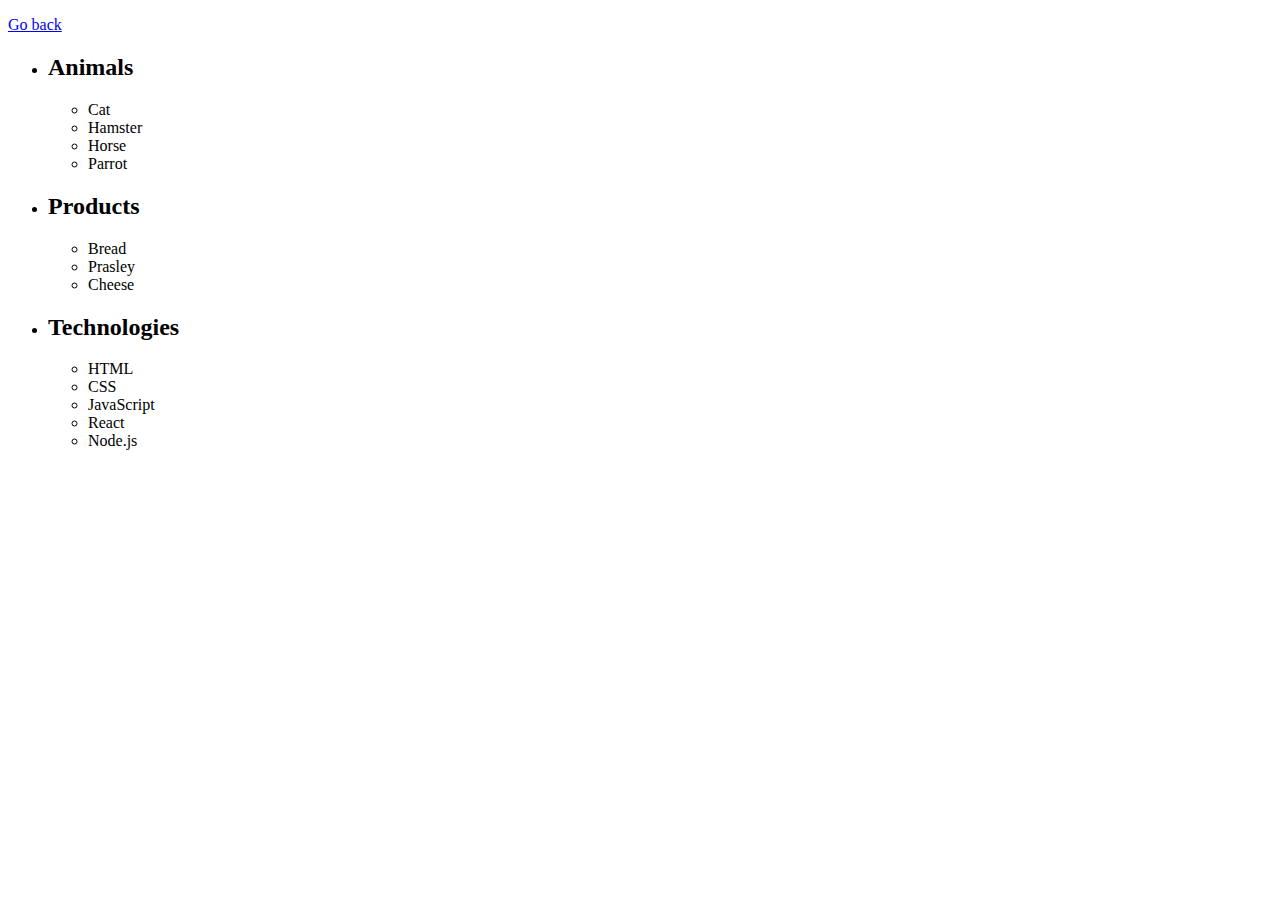
==== task-1.html @ d703e5d0 "Create task-1.html" ====
<!DOCTYPE html>
<html lang="en">

<head>
    <meta charset="UTF-8" />
    <meta http-equiv="X-UA-Compatible" content="IE=edge" />
    <meta name="viewport" content="width=device-width, initial-scale=1.0" />
    <title>Task 1</title>
    <link rel="stylesheet" href="./css/common.css" />
</head>

<body>
    <p><a href="./index.html">Go back</a></p>

    <ul id="categories">
        <li class="item">
            <h2>Animals</h2>

            <ul>
                <li>Cat</li>
                <li>Hamster</li>
                <li>Horse</li>
                <li>Parrot</li>
            </ul>
        </li>
        <li class="item">
            <h2>Products</h2>

            <ul>
                <li>Bread</li>
                <li>Prasley</li>
                <li>Cheese</li>
            </ul>
        </li>
        <li class="item">
            <h2>Technologies</h2>

            <ul>
                <li>HTML</li>
                <li>CSS</li>
                <li>JavaScript</li>
                <li>React</li>
                <li>Node.js</li>
            </ul>
        </li>
    </ul>

    <script src="./js/task-1.js" type="module"></script>
</body>

</html>
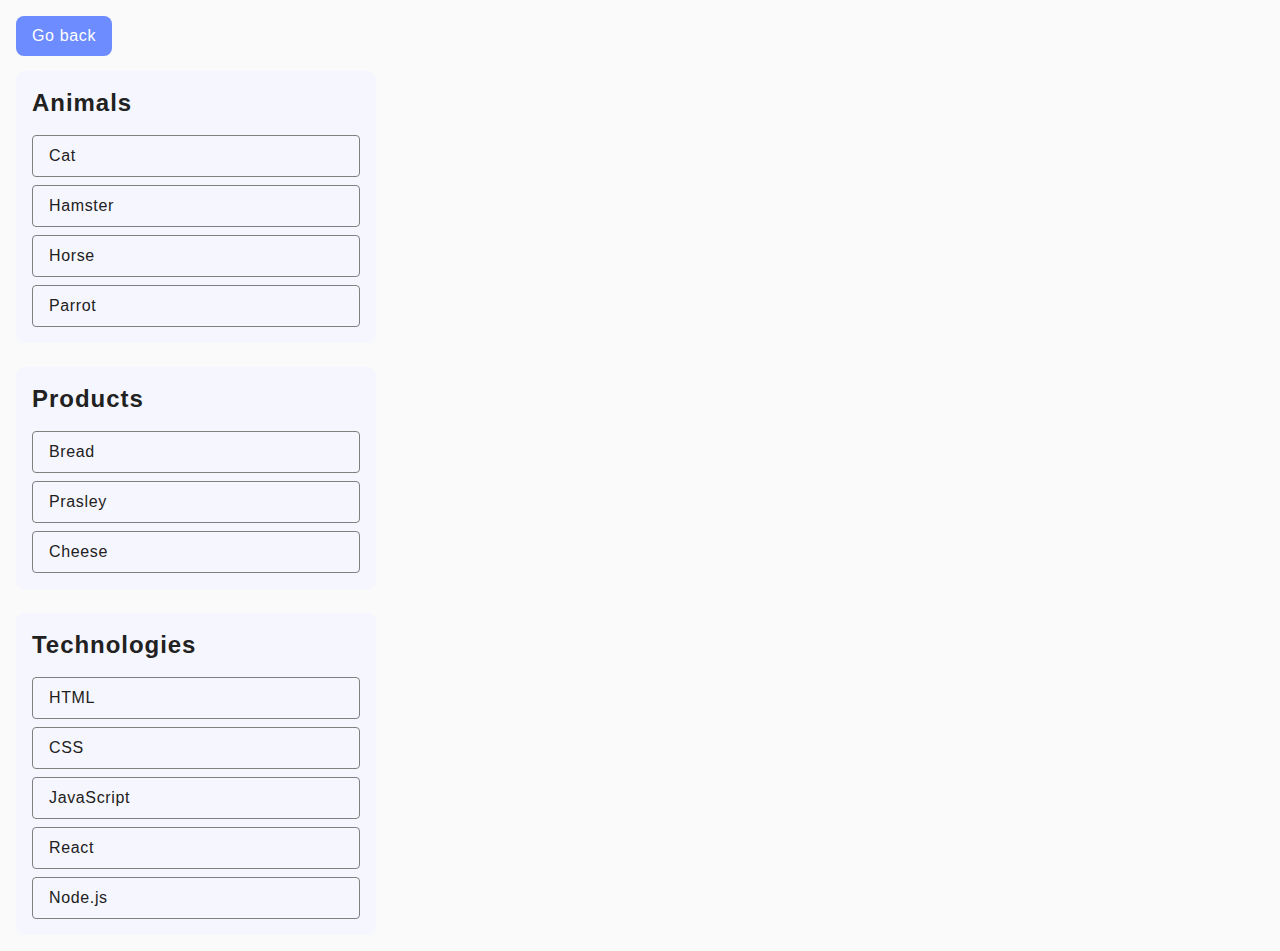
==== commit c584efc5: "Update task-1.html" ====
--- a/task-1.html
+++ b/task-1.html
@@ -10,32 +10,32 @@
 </head>
 
 <body>
-    <p><a href="./index.html">Go back</a></p>
+    <p><a class="task-button" href="./index.html">Go back</a></p>
 
     <ul id="categories">
-        <li class="item">
-            <h2>Animals</h2>
+        <li class="item list">
+            <h2 class="categories-tittle">Animals</h2>
 
-            <ul>
+            <ul class="item-list list" >
                 <li>Cat</li>
                 <li>Hamster</li>
                 <li>Horse</li>
                 <li>Parrot</li>
             </ul>
         </li>
-        <li class="item">
-            <h2>Products</h2>
+        <li class="item list">
+            <h2 class="categories-tittle">Products</h2>
 
-            <ul>
+            <ul class="item-list list">
                 <li>Bread</li>
                 <li>Prasley</li>
                 <li>Cheese</li>
             </ul>
         </li>
-        <li class="item">
-            <h2>Technologies</h2>
+        <li class="item list">
+            <h2 class="categories-tittle">Technologies</h2>
 
-            <ul>
+            <ul class="item-list list">
                 <li>HTML</li>
                 <li>CSS</li>
                 <li>JavaScript</li>
--- a/css/common.css
+++ b/css/common.css
@@ -0,0 +1,229 @@
+:root {
+    --font-family: "Montserrat", sans-serif;
+}
+
+* {
+    box-sizing: border-box;
+}
+
+body {
+    margin: 16px;
+    font-family: -apple-system, BlinkMacSystemFont, 'Segoe UI', Roboto, Oxygen,
+        Ubuntu, Cantarell, 'Open Sans', 'Helvetica Neue', sans-serif;
+    -webkit-font-smoothing: antialiased;
+    -moz-osx-font-smoothing: grayscale;
+    background-color: #fafafa;
+    color: #212121;
+    line-height: 1.5;
+}
+input {
+    padding: 8px;
+    font: inherit;
+}
+
+button {
+    cursor: pointer;
+}
+
+ul {
+    list-style-type: none;
+    margin-top: 0;
+    margin-bottom: 0;
+    padding-left: 0;
+}
+
+a {
+    text-decoration: none;
+}
+
+h1,
+h2,
+h3,
+h4,
+p {
+    margin-top: 0;
+    margin-bottom: 0;
+}
+
+img {
+    display: block;
+    max-width: 100%;
+    height: auto;
+}
+
+.task-button {
+    display: inline-block;
+    border-radius: 8px;
+    background-color: #6C8CFF;
+    color: #FFF;
+
+    font-size: 16px;
+    font-weight: 500;
+    letter-spacing: 0.04em;
+
+    transition: background-color 250ms cubic-bezier(0.4, 0, 0.2, 1);
+
+    padding: 8px 16px;
+    margin-bottom: 15px;
+}
+
+.task-button:hover {
+    background-color: #4E75FF;
+}
+
+.button-blue {
+    border-radius: 8px;
+    background-color: #6C8CFF;
+    color: #FFF;
+    border: none;
+
+    font-size: 16px;
+    font-weight: 500;
+    letter-spacing: 0.04em;
+
+    transition: background-color 250ms cubic-bezier(0.4, 0, 0.2, 1);
+
+    padding: 8px 16px;
+}
+
+.button-blue:hover {
+    background-color: #4E75FF;
+}
+
+.list {
+    list-style: none;
+}
+
+/**
+ |============================
+ | TASK 1
+ |============================
+*/
+#categories {
+    display: flex;
+    flex-direction: column;
+    gap: 24px;
+}
+
+.item {
+    max-width: 360px;
+    border-radius: 8px;
+    background-color: #F6F6FE;
+
+    padding: 16px;
+}
+
+.categories-tittle {
+    font-size: 24px;
+    font-weight: 600;
+    line-height: 1.33;
+    letter-spacing: 0.04em;
+
+    margin-bottom: 16px;
+}
+
+.item-list li {
+    border-radius: 4px;
+    border: 1px solid #808080;
+
+    font-size: 16px;
+    line-height: 1.5;
+    letter-spacing: 0.04em;
+
+    padding: 8px 16px;
+}
+
+.item-list li:not(:last-child) {
+    margin-bottom: 8px;
+}
+
+/**
+ |============================
+ | TASK 2
+ |============================
+*/
+.gallery {
+    display: flex;
+    flex-wrap: wrap;
+    justify-content: center;
+    gap: 24px;
+    row-gap: 48px;
+}
+
+/**
+ |============================
+ | TASK - 3
+ |============================
+*/
+#name-input {
+    border-radius: 4px;
+    border: 1px solid #808080;
+    outline: transparent;
+
+    font-size: 16px;
+    line-height: 1.5;
+    letter-spacing: 0.04em;
+
+    padding: 8px 16px;
+    margin-bottom: 16px;
+}
+
+#name-input:focus {
+    border: 1px solid #000;
+}
+
+/**
+ |============================
+ | TASK - 4
+ |============================
+*/
+
+.login-form {
+    display: flex;
+    flex-direction: column;
+    max-width: 320px;
+}
+
+.login-form label {
+    font-size: 16px;
+    line-height: 1.5;
+    letter-spacing: 0.04em;
+
+    margin-bottom: 16px;
+}
+
+.login-form input {
+    width: 100%;
+    border-radius: 4px;
+    border: 1px solid #808080;
+    outline: transparent;
+
+    padding: 8px 16px;
+    margin-top: 8px;
+}
+
+.login-form input:focus {
+    border: 1px solid #000;
+}
+
+.login-form .button-blue {
+    width: 86px;
+    height: 40px;
+}
+
+/**
+ |============================
+ | TASK - 5
+ |============================
+*/
+.widget {
+    text-align: center;
+}
+
+.widget p,
+.widget span {
+    font-size: 16px;
+    line-height: 1.5;
+    letter-spacing: 0.04em;
+    margin-bottom: 16px;
+}